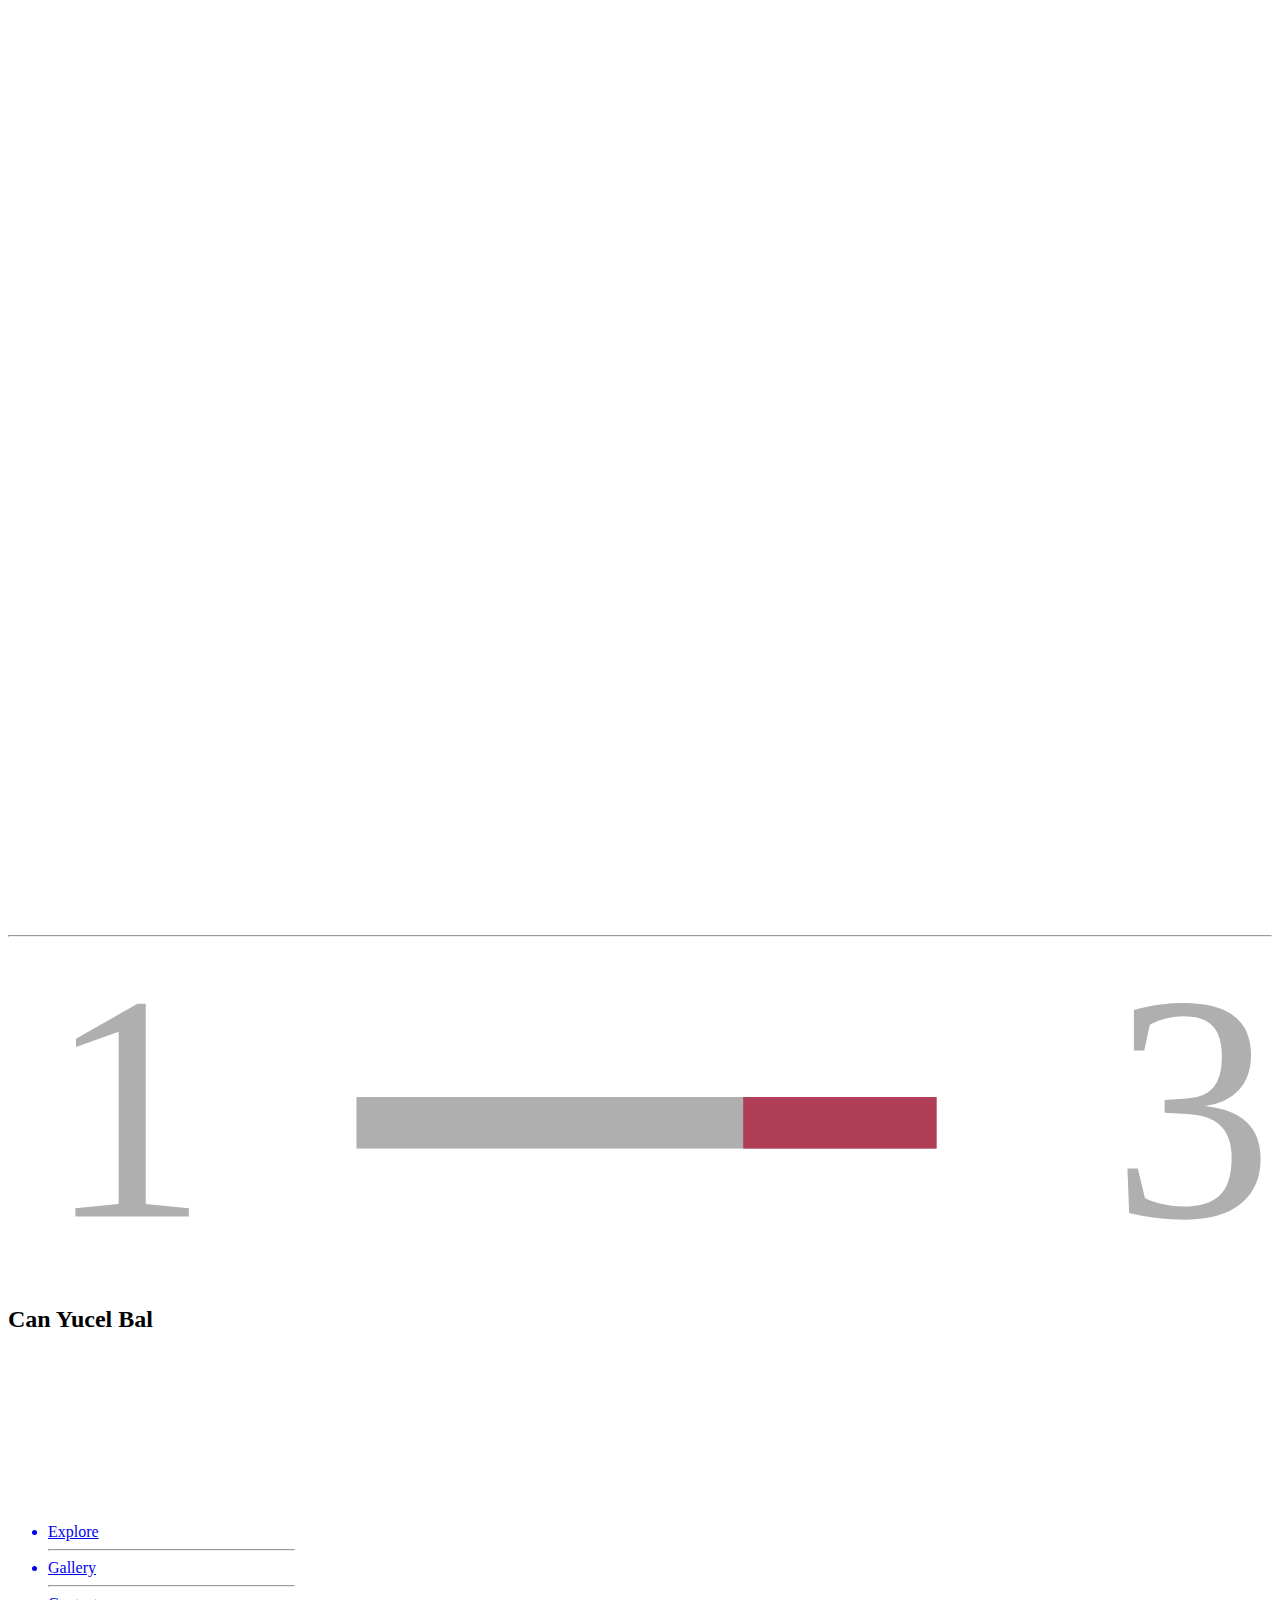
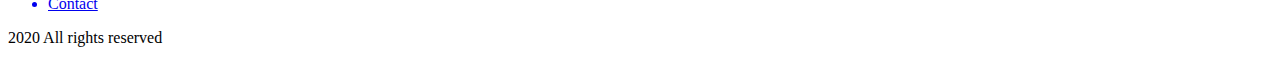
==== contact.html @ 1a8c931e "html work done" ====
<!DOCTYPE html>
<html lang="en">
<head>
    <meta charset="UTF-8">
    <meta name="viewport" content="width=device-width, initial-scale=1.0">
    <link rel="stylesheet" href="css/reset.css">
    <link rel="preconnect" href="https://fonts.gstatic.com">
    <link href="https://fonts.googleapis.com/css2?family=Quicksand&display=swap" rel="stylesheet">
    <link rel="stylesheet" href="css/master.css">
    <title>Can Yucel Bal - Contact</title>
</head>
<body>
    <div id="container">
        <header class="header">
            <section><img class="col-7 logo" src="images/logo.svg" alt="Can Yucel Bal Logo"></section>
            <hr class="seperator">
            <section><img class="col-3 pageNumber" src="images/pageNumber3.svg" alt="Page Number"></section>
        </header>

        <main class="main">
            <section class="nameBlock"><h2 class="col-5 name">Can Yucel Bal</h2></section>
            <section class="video"><iframe class="col-6 vidvid" src="https://www.youtube.com/embed/eBOA6HHde_Q" frameborder="0" allow="accelerometer; autoplay; clipboard-write; encrypted-media; gyroscope; picture-in-picture" allowfullscreen></iframe></section>
        </main>

        <nav class="col-7 mainMenu">
            <ul>
                <a href="index.html"><li>Explore</li></a>
                <hr style="width:20%;text-align:left;margin-left:0">
                <a href="gallery.html"><li>Gallery</li></a>
                <hr style="width:20%;text-align:left;margin-left:0">
                <a href="#"><li class="chosen">Contact</li></a>
            </ul>
        </nav>

        <footer class="col- footer">
            <div class="redBar"></div>
            <section class="col-2 copyright"><p>2020 All rights reserved</p></section>
        </footer>
    </div>
</body>
</html>
---- css/master.css ----
/*# sourceMappingURL=master.css.map */
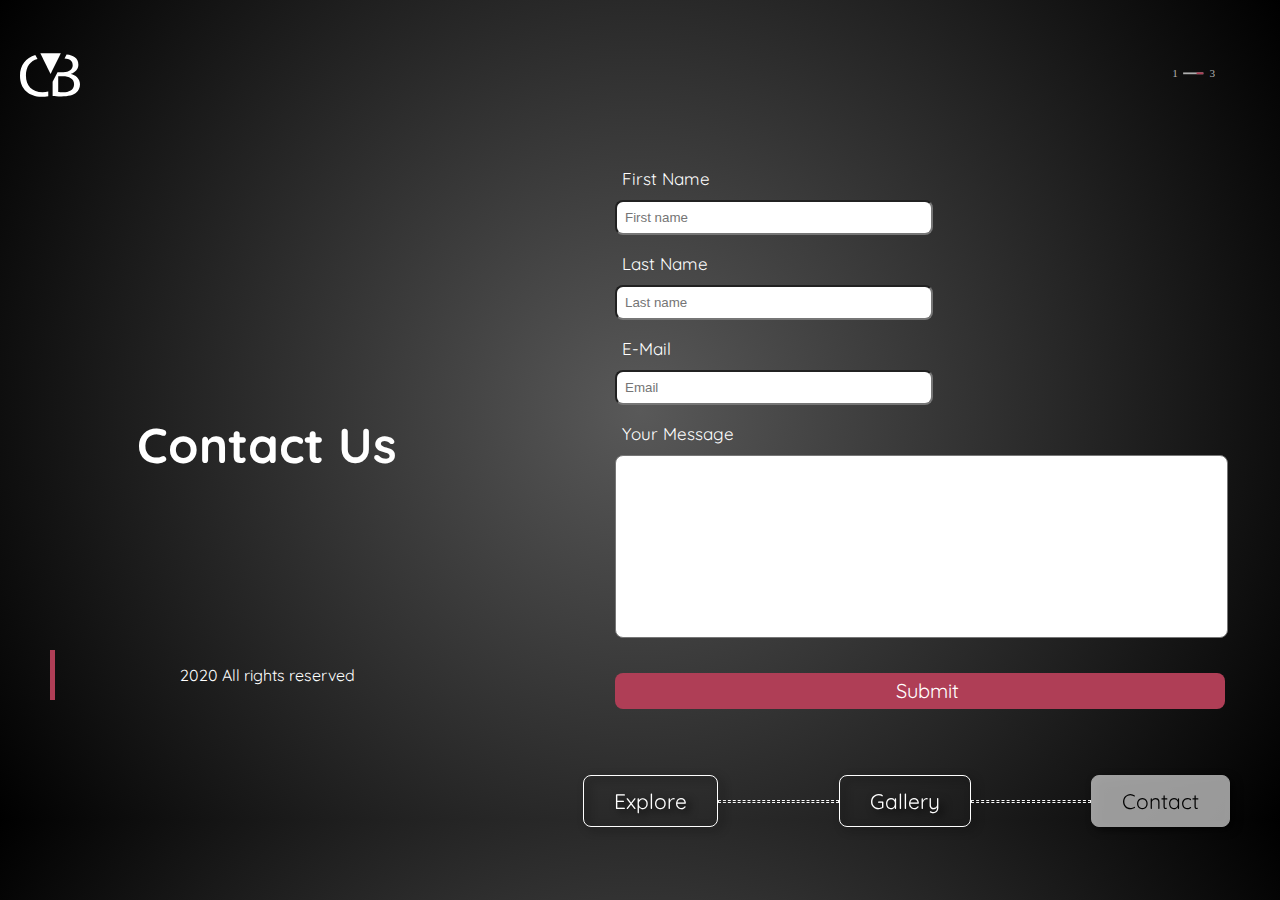
==== commit e4b6acaf: "HTML structure edited and CSS improved for contact page" ====
--- a/contact.html
+++ b/contact.html
@@ -18,9 +18,35 @@
         </header>
 
         <main class="main">
-            <section class="nameBlock"><h2 class="col-5 name">Can Yucel Bal</h2></section>
-            <section class="video"><iframe class="col-6 vidvid" src="https://www.youtube.com/embed/eBOA6HHde_Q" frameborder="0" allow="accelerometer; autoplay; clipboard-write; encrypted-media; gyroscope; picture-in-picture" allowfullscreen></iframe></section>
+            <section class="nameBlock"><h2 class="col-5 name">Contact Us</h2></section>
+            <section class="video">
+                <form action="./includes/mail/send.php" method="POST" id="mail-form">
+                    <div class="col-6 contactArea">
+                        <div class="col-12 contactInfo">
+                        <label class="col-12" for="firstname">First Name</label>
+                        <input class="col-6" type="text" id="firstname" name="firstname" placeholder="First name" required>
+        
+                        <label class="col-12" for="lastname">Last Name</label>
+                        <input class="col-6" type="text" id="lastname" name="lastname" placeholder="Last name" required>
+        
+                        <label class="col-12" for="email">E-Mail</label>
+                        <input class="col-6" type="email" id="email" name="email" placeholder="Email" required>
+                        </div>
+        
+                        <div class="col-12 messageArea">
+                        <label class="col-12 yourMessage" for="message">Your Message</label>
+                        <textarea class="col-12" name="message" id="message" cols="30" rows="11"></textarea>
+                        </div>
+                    </div>
+        
+                    <div class="col-6 submit-wrapper">
+                        <span class="col-12 submit">Submit</span>
+                    </div>
+        
+                </form>
+            </section>
         </main>
+        
 
         <nav class="col-7 mainMenu">
             <ul>
@@ -37,5 +63,6 @@
             <section class="col-2 copyright"><p>2020 All rights reserved</p></section>
         </footer>
     </div>
+    <script src="js/main.js" type="module"></script>
 </body>
 </html>--- a/css/master.css
+++ b/css/master.css
@@ -1,3 +1,2 @@
-
-
+[class*="col-"]{width:100%}[class*="col-"]{float:left}@media only screen and (min-width: 600px){.col-s-1{width:8.33%}.col-s-2{width:16.66%}.col-s-3{width:25%}.col-s-4{width:33.33%}.col-s-5{width:41.66%}.col-s-6{width:50%}.col-s-7{width:58.33%}.col-s-8{width:66.66%}.col-s-9{width:75%}.col-s-10{width:83.33%}.col-s-11{width:91.66%}.col-s-12{width:100%}}@media only screen and (min-width: 768px){.col-0{width:4.17%}.col-1{width:8.33%}.col-2{width:16.66%}.col-3{width:25%}.col-4{width:33.33%}.col-5{width:41.66%}.col-6{width:50%}.col-7{width:58.33%}.col-8{width:66.66%}.col-9{width:75%}.col-10{width:83.33%}.col-11{width:91.66%}.col-12{width:100%}}body{background-color:#131319;width:100%;height:100%;left:0;top:0;z-index:10}p,h1,h2,h3,h4,h5,h6,a,label,span{color:white;font-family:'Quicksand', Arial, sans-serif}.logo{height:60px;margin-bottom:15px}@media only screen and (min-width: 768px){.logo{margin-left:20px}}.pageNumber{height:0px}@media only screen and (min-width: 768px){.pageNumber{float:right;padding:15px;margin-bottom:15px;margin-right:50px;height:26px}}.header{padding-top:15px}@media only screen and (min-width: 768px){.header{margin-bottom:50px;display:flex;flex-direction:row;justify-content:space-between;margin-top:30px}}.seperator{display:flex;border-top:1px solid white;margin-top:75px}@media only screen and (min-width: 768px){.seperator{display:none}}.nameBlock{padding-top:5% 0}.name{float:left;text-align:center;margin-bottom:15px;font-size:49px}@media only screen and (min-width: 768px){.name{margin:250px 0;margin-bottom:0}}@media only screen and (min-width: 768px){.video{margin-right:50px}}.vidvid{padding:0% 0;height:540px;float:right}@media only screen and (min-width: 768px){.main{margin-top:50px}}.mainMenu{height:80px;line-height:50px;float:right;margin-bottom:15px;margin-top:15px}.mainMenu ul{margin-left:50px;margin-right:50px;list-style:none;display:flex;flex-direction:row;justify-content:space-around}@media only screen and (min-width: 768px){.mainMenu ul{margin-top:50px}}.mainMenu ul hr{border:1px dashed white;margin-top:25px}.mainMenu ul li{border:1px solid white;border-radius:8px;padding:0 10px 0 10px;font-size:21px}@media only screen and (min-width: 768px){.mainMenu ul li{padding:0 30px 0 30px}}.mainMenu ul li:hover{background-color:white;opacity:60%;color:black}a{text-decoration:none}.chosen{background-color:white;opacity:60%;color:black}.copyright{height:50px;float:left;line-height:50px;min-width:30%;margin-left:20px}.redBar{background-color:#af3e56;height:50px;width:5px;float:left;margin-left:50px}.footer{display:flex;flex-direction:row;margin-top:13px}@media only screen and (min-width: 768px){.footer{margin-top:50px}}.miniLink{cursor:pointer;border-radius:8px}.mini-button-modifier{text-decoration:none;list-style:none}.miniImage{cursor:pointer;-webkit-transition:2s -webkit-filter linear;-o-transition:2s -o-filter linear;width:320px;height:200px;transition:width 2s, height 4s;transition-delay:0.1s;transition-timing-function:ease;filter:blur(3px);-webkit-filter:blur(3px);-moz-filter:blur(3px);border-radius:8px}.miniImage:hover{filter:blur(0px);-webkit-filter:blur(0px);-moz-filter:blur(0px)}a{-webkit-filter:drop-shadow(4px 3px 4px #000);filter:drop-shadow(4px 3px 4px #000);list-style:none;text-decoration:none;font-size:0}a:hover{-webkit-filter:drop-shadow(20px 15px 20px #000);filter:drop-shadow(20px 15px 20px #000)}ul{list-style:none;list-style-type:none}li{list-style:none;list-style-type:none}.miniCard{display:flex;flex-direction:row;justify-content:space-around;margin-top:150px;align-items:center}.showInfo{display:flex;flex-direction:row;justify-content:space-between;margin:0 auto;text-align:center}.mainTitle{text-align:center;color:white}.desc{text-align:center}body{background:#595959;background:radial-gradient(circle, #595959 0%, #000 100%, #000 100%)}p{color:white;text-align:center;font-family:'Quicksand', sans-serif}h1{text-align:center;color:white;font-family:'Quicksand', sans-serif}.miniImage:hover{width:480px;height:300px}footer{position:absolute;bottom:200px;width:100%;height:50px}.bio-data{display:none}.show-bio{display:block !important}.show-bio h1{font-size:35px}.show-bio p{font-size:20px;line-height:2}#app h1{font-size:40px;line-height:2}#app p{font-size:20px;line-height:2}label{margin-top:15px;margin-bottom:10px;padding-left:0.4em;font-size:17px}@media only screen and (min-width: 768px){label{margin-top:20px;margin-bottom:13px}}label:first-of-type{margin-top:0}.yourMessage{padding-top:15px}@media only screen and (min-width: 768px){.yourMessage{padding-top:0}}input[type=text],input[type=email],textarea{padding:0.6em;color:#333;border-radius:8px}textarea{resize:none}.submit-wrapper{cursor:pointer;float:right;margin-top:35px;border-radius:8px;margin-bottom:28px}@media only screen and (min-width: 768px){.submit-wrapper{margin-top:35px;margin-bottom:0}}.submit-wrapper .submit{background-color:#af3e56;padding-left:15px;border-radius:8px;text-align:center;padding-top:8px;padding-bottom:8px;font-size:20px}.submit-wrapper .submit:hover{background-color:#d45470}@media only screen and (min-width: 768px){.submit-wrapper .submit{margin:0 auto;padding-top:8px;padding-bottom:8px}}.hidden{display:none}@media only screen and (min-width: 768px){.placeh{margin-right:50px}}.placeh1{padding:0% 0;height:540px;float:right}main #mail-form{height:540px;padding-right:40px;padding-left:25px}@media only screen and (min-width: 768px){main #mail-form{padding-right:20px;padding-left:20px}}.contactArea{float:right}@media only screen and (min-width: 768px){.contactArea{padding-right:0;padding-left:1px}}.contactTitle h2{font-size:49px;text-align:center}.contactTitle p{font-size:19px;text-align:center;margin-top:15px}@media only screen and (min-width: 768px){.messageArea{margin-top:20px}}
 /*# sourceMappingURL=master.css.map */
